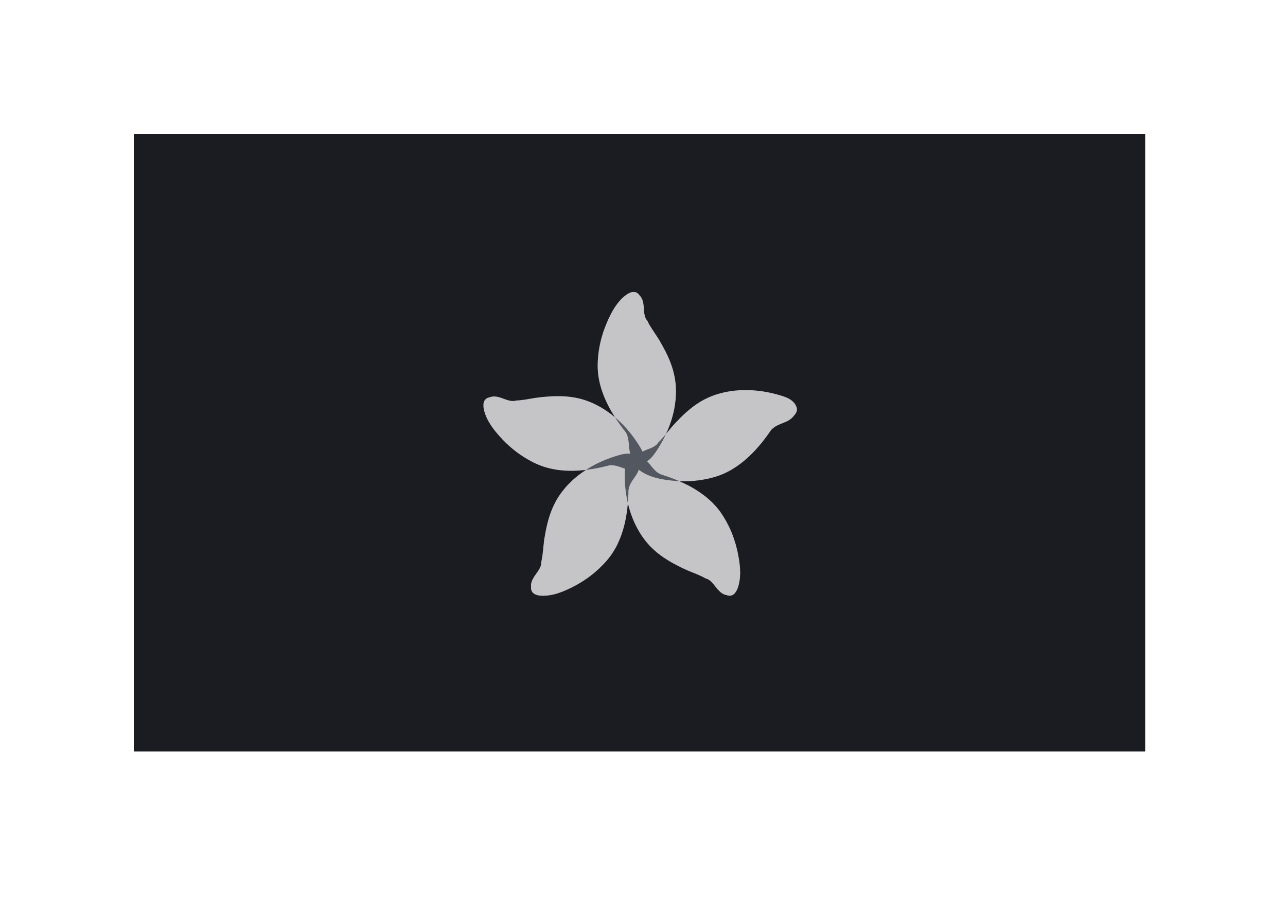
==== Palette/index.html @ 4dff9945 "initial commit" ====
<!DOCTYPE html>
<head>
	<meta charset="utf-8">
	<link href="https://fonts.googleapis.com/css?family=Lato:light|Medula+One" rel="stylesheet"> 
    
	<style>
	html, body{
		height: 99%;
	}
	
	.palette{
	  font: 10px sans-serif;
	  background-color: steelblue;
	  margin: 10%;
	  height: 70%;
	  color: white;
	}
	
	.bg{
		background-color: #1b1b22;
		height: 100%;
	}
	
	.colors{
	  background-color: blue;
	  height: 100%;
	  width: 45%;
	  float: right;
	}

	</style>
</head>
<body>
</body>

<script src="js/d3.min.js"></script>
<script src="js/d3.js"></script>
<script>

	var colors = ["", "#1b1b22", "#3c4554", "#666c76", "#b9bbbb", "#e3e2dd"];
	
	var svg = d3.select("body").append("svg")
		.attr("width", "80%")
		.attr("height", "70%")
		.style("margin","10%")
	;
	
	var imgBG = svg.append("rect")
		.attr("width", "100%")
		.attr("height", "100%")
		.attr("text-anchor","middle")
		.style("fill", "#1b1b22")
	;
	
	var imgLogo = svg.append("svg:image")
		.attr("x","25%")
		.attr("y","25%")
		.attr("width","50%")
		.attr("height","50%")
		
		.style("opacity",0.75)
		.attr("xlink:href","img/flower_white.png")
		
		.on("mouseover", pulse)
		.on("mouseout", pulseReverse)
		.on("click", animateDetails)
	;
	
	function pulse(d){
		imgLogo.transition()
			.duration(600)
			.style("opacity",1)
		;
	}
	function pulseReverse(d){
		imgLogo.transition()
			.duration(600)
			.style("opacity",0.75)
		;
	}
	
	function animateDetails(d){
		this.parentNode.appendChild(this);
		d3.select(this)
			.style("pointer-events", "none")
			.transition()
				.duration(600)
				.attr("transform","translate("+window.innerWidth*0.035+","+window.innerWidth*0.050+")scale(0.40)")
				.style("opacity",1)
		;
		
		imgBG
			.style("pointer-events", "none")
			.transition()
				.duration(600)
				.attr("transform","translate("+window.innerWidth*0.035+","+window.innerWidth*0.050+")scale(0.40)")
		;
		
		svg.append("line")
			.attr("x1","0%")
			.attr("y1","63%")
			.attr("x2","50%")
			.attr("y2","63%")
			
			.style("stroke", "#3c4554")
			.style("stroke-opacity",0)
			.transition()
				.delay(800)
				.duration(600)
				.style("stroke-opacity",1)
		;
		svg.append("line")
			.attr("x1","55%")
			.attr("y1","0")
			.attr("x2","55%")
			.attr("y2","100%")
			
			.style("stroke", "#3c4554")
			.style("stroke-opacity",0)
			.transition()
				.delay(1500)
				.duration(600)
				.style("stroke-opacity",1)
		;
		
		svg.selectAll("text")
			.data(colors)
			.enter().append("text")
				.attr("x","85%")
				.attr("y", function(d,i) { return window.innerHeight*0.039+i*window.innerHeight*0.117; })
				.attr("text-anchor","middle")
				
				.attr("fill", "black")
				.attr("font-family", "Lato")
				.style("font-weight", "light")
				.attr("font-size", "150%")
				.text(function(d) { return d; })
				
				.style("fill-opacity",0)
				.transition()
					.delay(function(d,i) { return 1700+i*100})
					.duration(600)
					.style("fill-opacity",1)
		;
		
		svg.append("text")
				.attr("x","25%")
				.attr("y","80%")
				.attr("text-anchor","middle")
				
				.attr("fill", "black")
				.attr("font-family", "Medula One")
				.attr("font-size", "400%")
				.text("Medula One")
				
				.style("fill-opacity",0)
				.transition()
					.delay(1100)
					.duration(600)
					.style("fill-opacity",1)
		;
		svg.append("text")
				.attr("x","25%")
				.attr("y","93%")
				.attr("text-anchor","middle")
				
				.attr("fill", "black")
				.attr("font-family", "Lato")
				.attr("font-size", "300%")
				.text("Lato")
				
				.style("fill-opacity",0)
				.transition()
					.delay(1200)
					.duration(600)
					.style("fill-opacity",1)
		;
		
		svg.selectAll("rect")
			.data(colors)
			.enter().append("rect")
				.attr("width", "10%")
				.attr("height", "8%")
				.attr("x","65%")
				.attr("y", function(d,i) { return i*window.innerHeight*0.117; })
				
				.style("fill", function(d) { return d; })
				.style("fill-opacity",0)
				.transition()
					.delay(function(d,i) { return 1700+i*100; })
					.duration(600)
					.style("fill-opacity",1)
		;
	}
	
	d3.select(".colors")
		.selectAll("div")
			.data(colors)
		.enter().append("div")
			.style("width", "200px")
			.text(function(d) { return d; })
	;
	
	
</script>
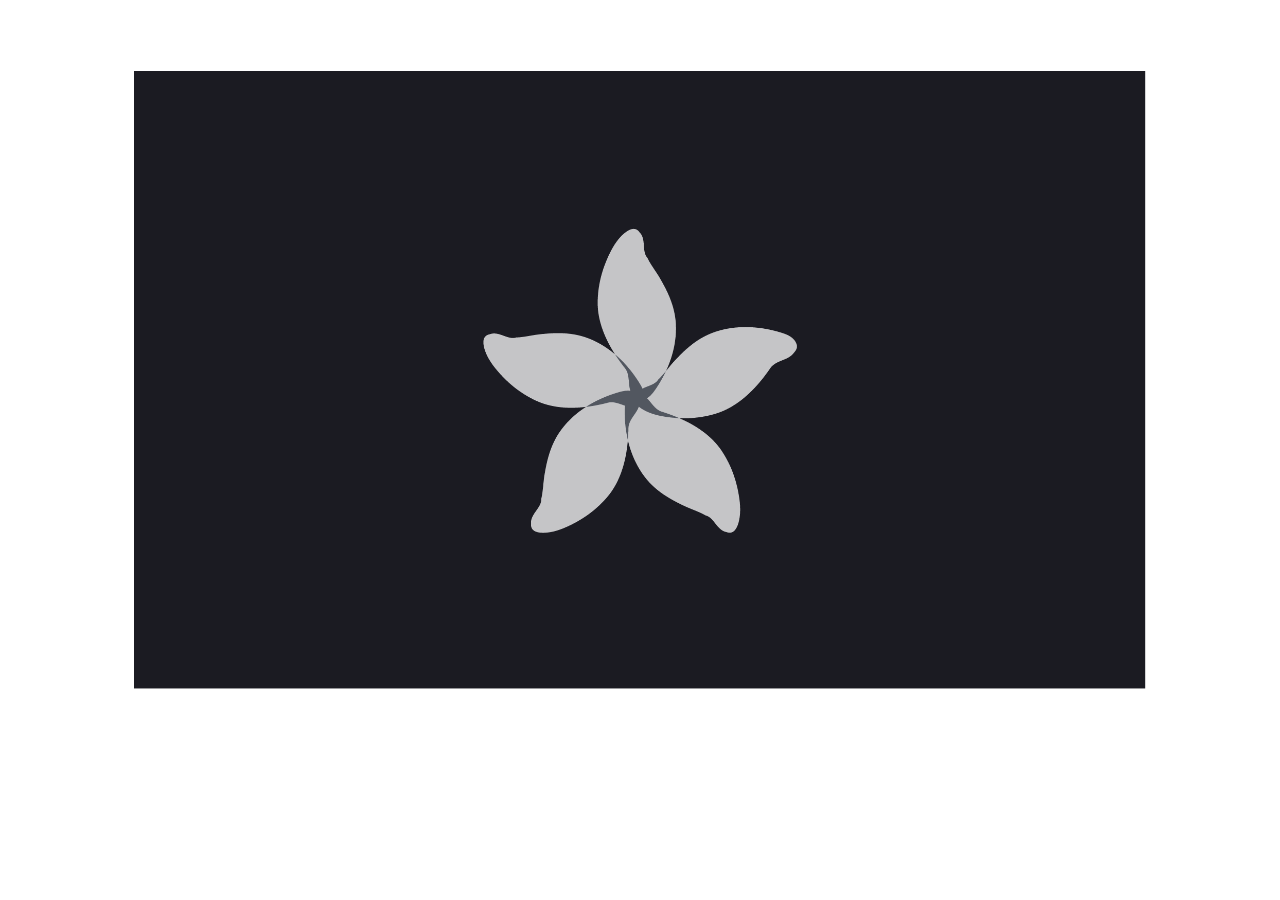
==== commit bc0c0165: "clean-up" ====
--- a/Palette/index.html
+++ b/Palette/index.html
@@ -1,205 +1,15 @@
 <!DOCTYPE html>
 <head>
 	<meta charset="utf-8">
+	<meta name="author" content="Svenja Zeidler">
+	<title>D3 Animation - Palette</title>
+	
+	<link type="text/css" rel="stylesheet" href="css/style.css">
 	<link href="https://fonts.googleapis.com/css?family=Lato:light|Medula+One" rel="stylesheet"> 
-    
-	<style>
-	html, body{
-		height: 99%;
-	}
-	
-	.palette{
-	  font: 10px sans-serif;
-	  background-color: steelblue;
-	  margin: 10%;
-	  height: 70%;
-	  color: white;
-	}
-	
-	.bg{
-		background-color: #1b1b22;
-		height: 100%;
-	}
-	
-	.colors{
-	  background-color: blue;
-	  height: 100%;
-	  width: 45%;
-	  float: right;
-	}
-
-	</style>
 </head>
 <body>
 </body>
 
 <script src="js/d3.min.js"></script>
 <script src="js/d3.js"></script>
-<script>
-
-	var colors = ["", "#1b1b22", "#3c4554", "#666c76", "#b9bbbb", "#e3e2dd"];
-	
-	var svg = d3.select("body").append("svg")
-		.attr("width", "80%")
-		.attr("height", "70%")
-		.style("margin","10%")
-	;
-	
-	var imgBG = svg.append("rect")
-		.attr("width", "100%")
-		.attr("height", "100%")
-		.attr("text-anchor","middle")
-		.style("fill", "#1b1b22")
-	;
-	
-	var imgLogo = svg.append("svg:image")
-		.attr("x","25%")
-		.attr("y","25%")
-		.attr("width","50%")
-		.attr("height","50%")
-		
-		.style("opacity",0.75)
-		.attr("xlink:href","img/flower_white.png")
-		
-		.on("mouseover", pulse)
-		.on("mouseout", pulseReverse)
-		.on("click", animateDetails)
-	;
-	
-	function pulse(d){
-		imgLogo.transition()
-			.duration(600)
-			.style("opacity",1)
-		;
-	}
-	function pulseReverse(d){
-		imgLogo.transition()
-			.duration(600)
-			.style("opacity",0.75)
-		;
-	}
-	
-	function animateDetails(d){
-		this.parentNode.appendChild(this);
-		d3.select(this)
-			.style("pointer-events", "none")
-			.transition()
-				.duration(600)
-				.attr("transform","translate("+window.innerWidth*0.035+","+window.innerWidth*0.050+")scale(0.40)")
-				.style("opacity",1)
-		;
-		
-		imgBG
-			.style("pointer-events", "none")
-			.transition()
-				.duration(600)
-				.attr("transform","translate("+window.innerWidth*0.035+","+window.innerWidth*0.050+")scale(0.40)")
-		;
-		
-		svg.append("line")
-			.attr("x1","0%")
-			.attr("y1","63%")
-			.attr("x2","50%")
-			.attr("y2","63%")
-			
-			.style("stroke", "#3c4554")
-			.style("stroke-opacity",0)
-			.transition()
-				.delay(800)
-				.duration(600)
-				.style("stroke-opacity",1)
-		;
-		svg.append("line")
-			.attr("x1","55%")
-			.attr("y1","0")
-			.attr("x2","55%")
-			.attr("y2","100%")
-			
-			.style("stroke", "#3c4554")
-			.style("stroke-opacity",0)
-			.transition()
-				.delay(1500)
-				.duration(600)
-				.style("stroke-opacity",1)
-		;
-		
-		svg.selectAll("text")
-			.data(colors)
-			.enter().append("text")
-				.attr("x","85%")
-				.attr("y", function(d,i) { return window.innerHeight*0.039+i*window.innerHeight*0.117; })
-				.attr("text-anchor","middle")
-				
-				.attr("fill", "black")
-				.attr("font-family", "Lato")
-				.style("font-weight", "light")
-				.attr("font-size", "150%")
-				.text(function(d) { return d; })
-				
-				.style("fill-opacity",0)
-				.transition()
-					.delay(function(d,i) { return 1700+i*100})
-					.duration(600)
-					.style("fill-opacity",1)
-		;
-		
-		svg.append("text")
-				.attr("x","25%")
-				.attr("y","80%")
-				.attr("text-anchor","middle")
-				
-				.attr("fill", "black")
-				.attr("font-family", "Medula One")
-				.attr("font-size", "400%")
-				.text("Medula One")
-				
-				.style("fill-opacity",0)
-				.transition()
-					.delay(1100)
-					.duration(600)
-					.style("fill-opacity",1)
-		;
-		svg.append("text")
-				.attr("x","25%")
-				.attr("y","93%")
-				.attr("text-anchor","middle")
-				
-				.attr("fill", "black")
-				.attr("font-family", "Lato")
-				.attr("font-size", "300%")
-				.text("Lato")
-				
-				.style("fill-opacity",0)
-				.transition()
-					.delay(1200)
-					.duration(600)
-					.style("fill-opacity",1)
-		;
-		
-		svg.selectAll("rect")
-			.data(colors)
-			.enter().append("rect")
-				.attr("width", "10%")
-				.attr("height", "8%")
-				.attr("x","65%")
-				.attr("y", function(d,i) { return i*window.innerHeight*0.117; })
-				
-				.style("fill", function(d) { return d; })
-				.style("fill-opacity",0)
-				.transition()
-					.delay(function(d,i) { return 1700+i*100; })
-					.duration(600)
-					.style("fill-opacity",1)
-		;
-	}
-	
-	d3.select(".colors")
-		.selectAll("div")
-			.data(colors)
-		.enter().append("div")
-			.style("width", "200px")
-			.text(function(d) { return d; })
-	;
-	
-	
-</script>
+<script src="js/palette.js"></script>
--- a/Palette/css/style.css
+++ b/Palette/css/style.css
@@ -0,0 +1,3 @@
+html, body{
+	height: 99%;
+}